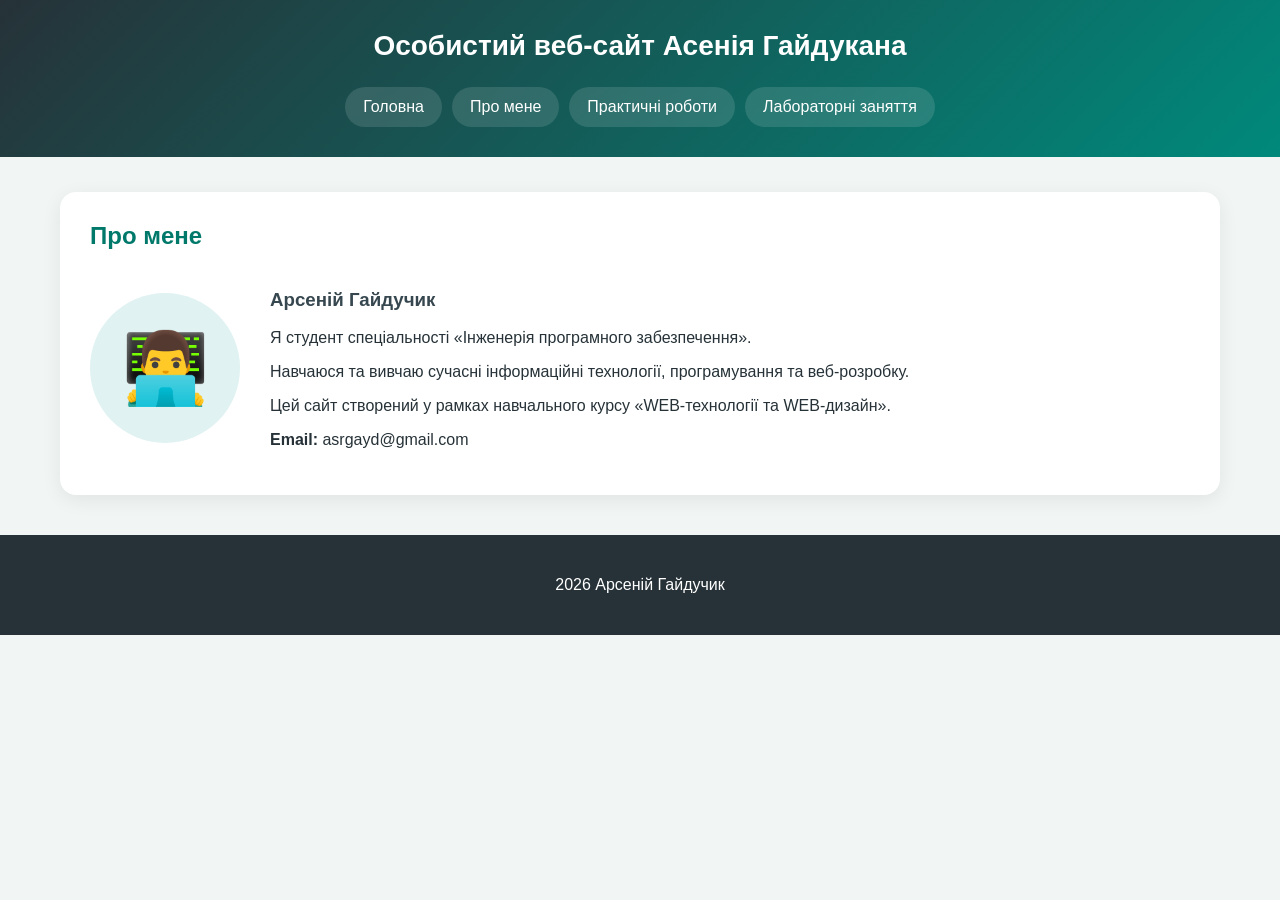
==== about.html @ 77d9376e "Initial commit" ====
<!DOCTYPE html>
<html lang="uk">

<head>
    <meta charset="UTF-8">
    <meta name="viewport" content="width=device-width, initial-scale=1.0">
    <title>Про мене</title>
    <link rel="stylesheet" href="style.css">
</head>

<body>

<header>
    <h1>Особистий веб-сайт Асенія Гайдукана</h1>

    <nav>
        <a href="index.html">Головна</a>
        <a href="about.html">Про мене</a>
        <a href="practical.html">Практичні роботи</a>
        <a href="laboratory.html">Лабораторні заняття</a>
    </nav>
</header>

<main>

    <section>

        <h2>Про мене</h2>

        <div class="about">

            <div class="avatar">
                👨‍💻
            </div>

            <div>
                <h3>Арсеній Гайдучик</h3>

                <p>
                    Я студент спеціальності
                    «Інженерія програмного забезпечення».
                </p>

                <p>
                    Навчаюся та вивчаю сучасні інформаційні технології,
                    програмування та веб-розробку.
                </p>

                <p>
                    Цей сайт створений у рамках навчального курсу
                    «WEB-технології та WEB-дизайн».
                </p>

                <p>
                    <strong>Email:</strong>
                    asrgayd@gmail.com
                </p>
            </div>

        </div>

    </section>

</main>

<footer>
    <p> 2026 Арсеній Гайдучик</p>
</footer>

</body>
</html>
---- style.css ----
* {
    box-sizing: border-box;
}

body {
    margin: 0;
    font-family: Arial, sans-serif;
    background: #f1f5f4;
    color: #263238;
}

/* ===== HEADER ===== */

header {
    background: linear-gradient(135deg, #263238, #00897b);
    color: white;
    padding: 30px 20px;
    text-align: center;
}

header h1 {
    margin: 0 0 25px;
    font-size: 28px;
}

/* ===== MENU ===== */

nav {
    display: flex;
    justify-content: center;
    gap: 10px;
    flex-wrap: wrap;
}

nav a {
    color: white;
    text-decoration: none;
    padding: 11px 18px;
    border-radius: 25px;
    background: rgba(255, 255, 255, 0.12);
    transition: 0.3s;
}

nav a:hover {
    background: white;
    color: #00897b;
}

/* ===== MAIN ===== */

main {
    max-width: 1200px;
    margin: 35px auto;
    padding: 0 20px;
}

section {
    background: white;
    padding: 30px;
    margin-bottom: 25px;
    border-radius: 16px;
    box-shadow: 0 5px 20px rgba(0, 0, 0, 0.07);
}

h2 {
    color: #00796b;
    margin-top: 0;
}

h3 {
    color: #37474f;
}

/* ===== ГОЛОВНА ===== */

.hero {
    text-align: center;
    padding: 50px 30px;
}

.hero h2 {
    font-size: 32px;
}

.hero p {
    max-width: 700px;
    margin: 15px auto;
    color: #607d8b;
}

/* ===== CARDS ===== */

.cards {
    display: grid;
    grid-template-columns: repeat(3, 1fr);
    gap: 20px;
}

.card {
    display: block;
    padding: 25px;
    text-align: center;
    text-decoration: none;
    color: #263238;
    background: #f5f9f8;
    border-radius: 14px;
    border: 1px solid #e0eeee;
    transition: 0.3s;
}

.card span {
    font-size: 40px;
}

.card:hover {
    transform: translateY(-5px);
    background: #e0f2f1;
    box-shadow: 0 8px 20px rgba(0, 121, 107, 0.15);
}

.card h3 {
    color: #00796b;
}

/* ===== ПРО МЕНЕ ===== */

.about {
    display: flex;
    align-items: center;
    gap: 30px;
}

.avatar {
    min-width: 150px;
    height: 150px;
    display: flex;
    align-items: center;
    justify-content: center;
    font-size: 70px;
    background: #e0f2f1;
    border-radius: 50%;
}

/* ===== ПРАКТИЧНІ ===== */

.work {
    background: #f5f9f8;
    padding: 20px;
    margin: 15px 0;
    border-left: 5px solid #00897b;
    border-radius: 8px;
}

/* ===== TABLE ===== */

.table-container {
    width: 100%;
    overflow-x: auto;
    border-radius: 12px;
}

table {
    width: 100%;
    min-width: 1000px;
    border-collapse: collapse;
    background: white;
}

th {
    background: linear-gradient(135deg, #263238, #00897b);
    color: white;
    padding: 15px 10px;
    font-size: 14px;
}

td {
    padding: 13px 10px;
    border-bottom: 1px solid #e0e0e0;
    text-align: center;
    font-size: 14px;
}

tbody tr:nth-child(even) {
    background: #f7faf9;
}

tbody tr:hover {
    background: #e0f2f1;
}

/* ===== ТИПИ ЗАНЯТЬ ===== */

.lecture,
.practice,
.lab,
.seminar {
    display: inline-block;
    padding: 5px 10px;
    border-radius: 20px;
    font-weight: bold;
    font-size: 12px;
}

.lecture {
    background: #e3f2fd;
    color: #1565c0;
}

.practice {
    background: #e8f5e9;
    color: #2e7d32;
}

.lab {
    background: #fff3e0;
    color: #ef6c00;
}

.seminar {
    background: #f3e5f5;
    color: #7b1fa2;
}

/* ===== FOOTER ===== */

footer {
    margin-top: 40px;
    padding: 25px;
    text-align: center;
    background: #263238;
    color: white;
}

/* ===== ТЕЛЕФОН ===== */

@media (max-width: 700px) {

    header h1 {
        font-size: 22px;
    }

    nav {
        flex-direction: column;
    }

    nav a {
        display: block;
    }

    .cards {
        grid-template-columns: 1fr;
    }

    .about {
        flex-direction: column;
        text-align: center;
    }

    section {
        padding: 20px;
    }
}
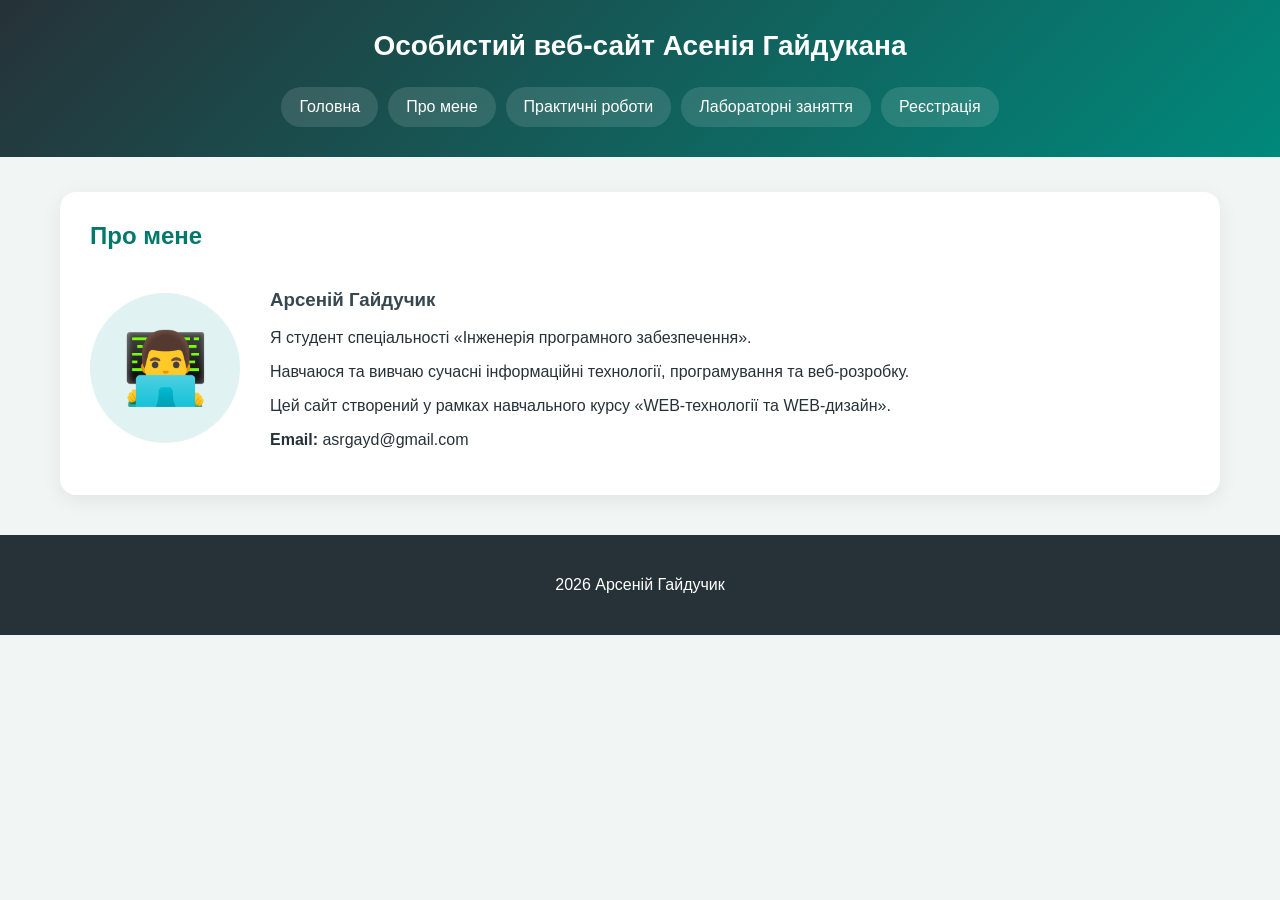
==== commit fae15a06: "Add registration page and navigation" ====
--- a/about.html
+++ b/about.html
@@ -18,6 +18,7 @@
         <a href="about.html">Про мене</a>
         <a href="practical.html">Практичні роботи</a>
         <a href="laboratory.html">Лабораторні заняття</a>
+        <a href="register.html">Реєстрація</a>
     </nav>
 </header>
 
